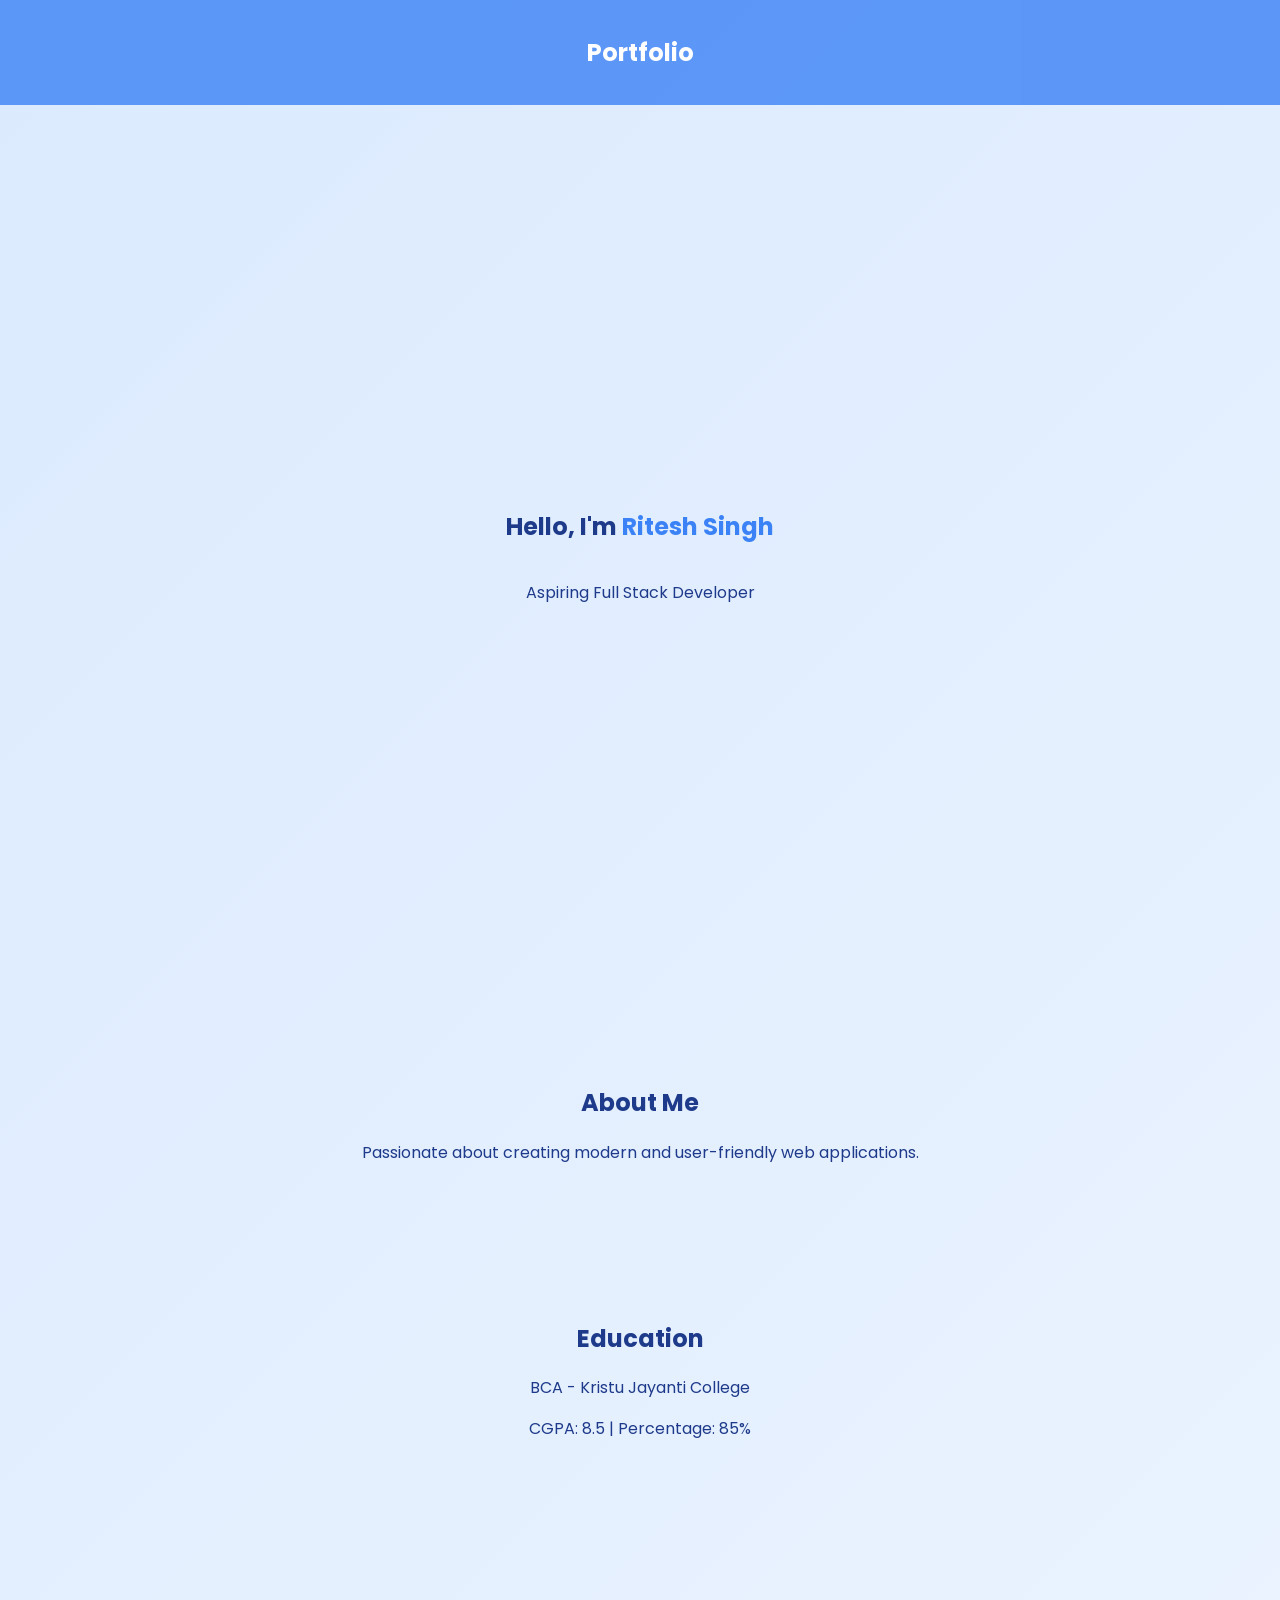
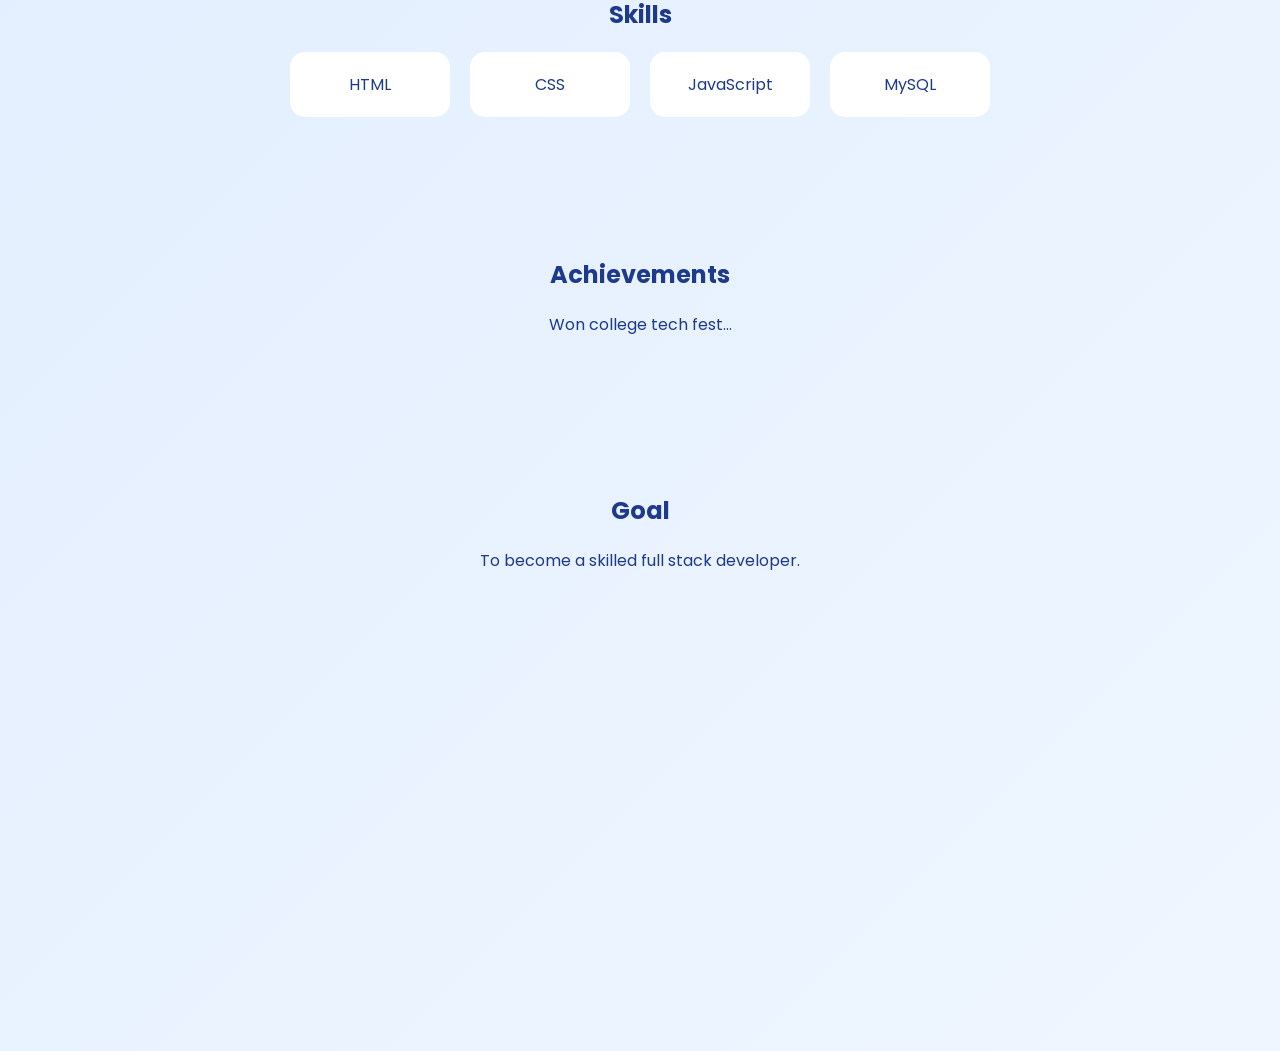
==== index.html @ cb935814 "moved frontend to root" ====
<!DOCTYPE html>
<html lang="en">
<head>
<meta charset="UTF-8">
<meta name="viewport" content="width=device-width, initial-scale=1.0">
<title>Portfolio</title>

<link rel="stylesheet" href="style.css">

<!-- Google Font -->
<link href="https://fonts.googleapis.com/css2?family=Poppins:wght@300;500;700&display=swap" rel="stylesheet">

<!-- AOS Animation -->
<link href="https://unpkg.com/aos@2.3.4/dist/aos.css" rel="stylesheet">
</head>

<body>

<nav class="navbar">
    <h2>Portfolio</h2>
</nav>

<section class="hero">
    <h1 class="typing">Hello, I'm <span>Ritesh Singh</span></h1>
    <p>Aspiring Full Stack Developer</p>
</section>

<section class="section" data-aos="fade-up">
    <h2>About Me</h2>
    <p>Passionate about creating modern and user-friendly web applications.</p>
</section>

<section class="section" data-aos="fade-right">
    <h2>Education</h2>
    <p>BCA - Kristu Jayanti College</p>
    <p>CGPA: 8.5 | Percentage: 85%</p>
</section>

<section class="section" data-aos="zoom-in">
    <h2>Skills</h2>
    <div class="cards">
        <div class="card">HTML</div>
        <div class="card">CSS</div>
        <div class="card">JavaScript</div>
        <div class="card">MySQL</div>
    </div>
</section>

<section class="section" data-aos="fade-left">
    <h2>Achievements</h2>
    <p>Won college tech fest...</p>
</section>

<section class="section" data-aos="fade-up">
    <h2>Goal</h2>
    <p>To become a skilled full stack developer.</p>
</section>

<section class="section contact" data-aos="flip-up">
    <h2>Contact Me</h2>
    <form id="contactForm">
        <input type="text" id="name" placeholder="Name" required>
        <input type="email" id="email" placeholder="Email" required>
        <textarea id="message" placeholder="Message"></textarea>
        <button type="submit">Send Message</button>
    </form>
</section>

<script src="script.js"></script>
<script src="https://unpkg.com/aos@2.3.4/dist/aos.js"></script>
<script>AOS.init();</script>

</body>
</html>
---- style.css ----
body {
    margin: 0;
    font-family: 'Poppins', sans-serif;
    background: linear-gradient(135deg, #dbeafe, #eff6ff);
    color: #1e3a8a;
}

/* Navbar */
.navbar {
    background: rgba(59,130,246,0.8);
    color: white;
    padding: 15px;
    text-align: center;
    position: sticky;
    top: 0;
}

/* Hero */
.hero {
    height: 100vh;
    display: flex;
    flex-direction: column;
    justify-content: center;
    align-items: center;
}

/* Typing effect */
.typing span {
    color: #3b82f6;
}

/* Sections */
.section {
    padding: 60px;
    text-align: center;
}

/* Cards */
.cards {
    display: flex;
    justify-content: center;
    gap: 20px;
    flex-wrap: wrap;
}

.card {
    background: white;
    padding: 20px;
    border-radius: 15px;
    width: 120px;
    transition: 0.3s;
}

.card:hover {
    transform: translateY(-10px) scale(1.05);
    box-shadow: 0 10px 25px rgba(0,0,0,0.2);
}

/* Contact */
input, textarea {
    width: 80%;
    padding: 12px;
    margin: 10px;
    border-radius: 8px;
    border: none;
}

button {
    background: #3b82f6;
    color: white;
    padding: 12px 25px;
    border: none;
    border-radius: 8px;
    cursor: pointer;
}

button:hover {
    background: #2563eb;
}
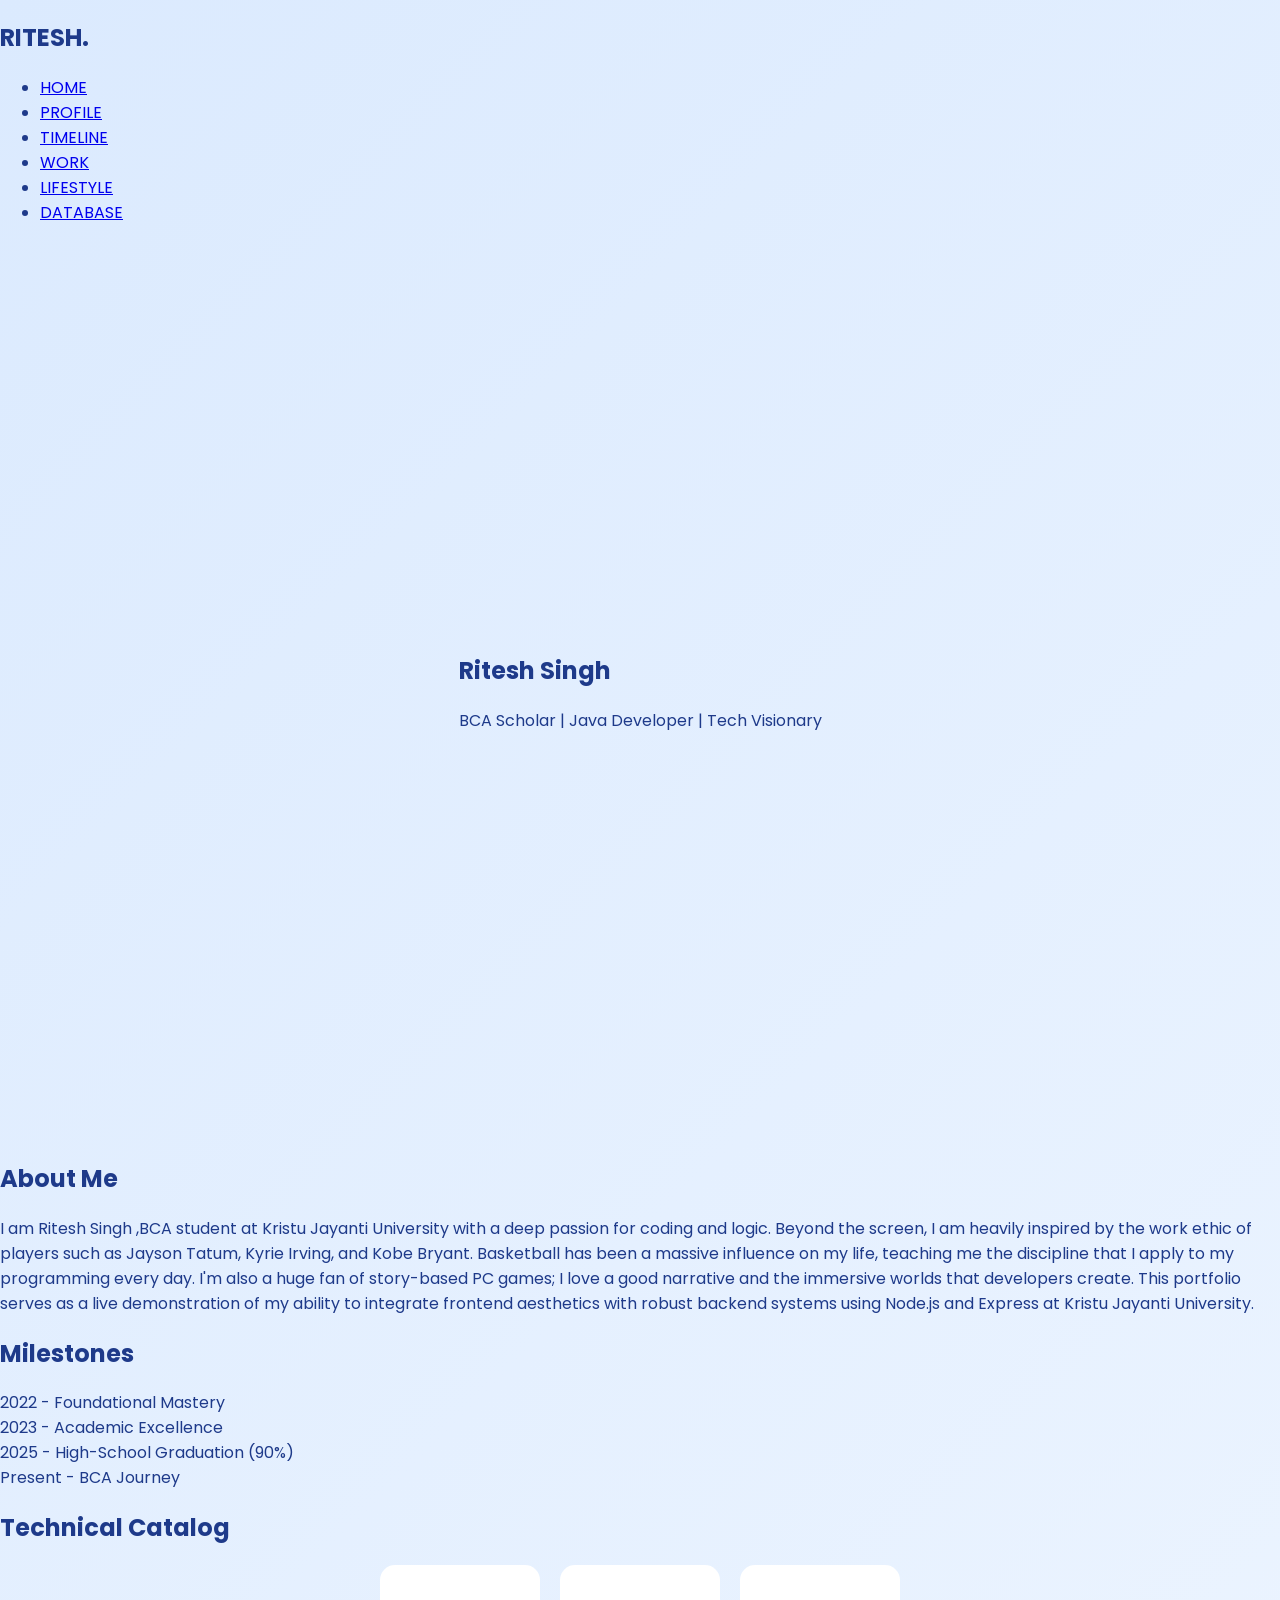
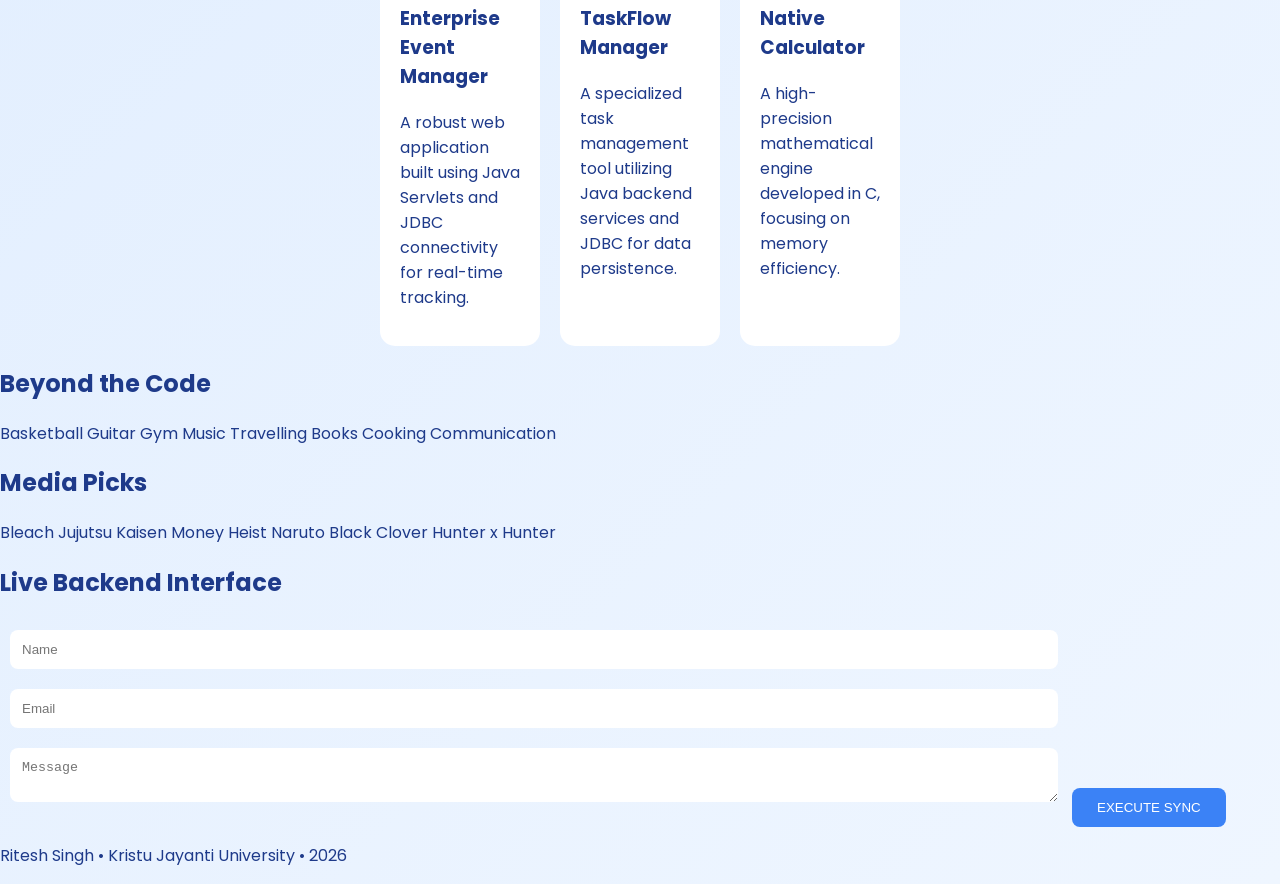
==== commit 6cb382cb: "restored portfolio" ====
--- a/index.html
+++ b/index.html
@@ -2,73 +2,131 @@
 <html lang="en">
 <head>
 <meta charset="UTF-8">
-<meta name="viewport" content="width=device-width, initial-scale=1.0">
-<title>Portfolio</title>
+<title>Ritesh Singh</title>
 
 <link rel="stylesheet" href="style.css">
 
-<!-- Google Font -->
-<link href="https://fonts.googleapis.com/css2?family=Poppins:wght@300;500;700&display=swap" rel="stylesheet">
+<link href="https://fonts.googleapis.com/css2?family=Poppins:wght@300;400;600&display=swap" rel="stylesheet">
 
-<!-- AOS Animation -->
-<link href="https://unpkg.com/aos@2.3.4/dist/aos.css" rel="stylesheet">
 </head>
 
 <body>
 
-<nav class="navbar">
-    <h2>Portfolio</h2>
+<!-- NAVBAR -->
+<nav>
+<h2>RITESH<span>.</span></h2>
+<ul>
+<li><a href="#home">HOME</a></li>
+<li><a href="#about">PROFILE</a></li>
+<li><a href="#milestones">TIMELINE</a></li>
+<li><a href="#projects">WORK</a></li>
+<li><a href="#lifestyle">LIFESTYLE</a></li>
+<li><a href="#contact">DATABASE</a></li>
+</ul>
 </nav>
 
-<section class="hero">
-    <h1 class="typing">Hello, I'm <span>Ritesh Singh</span></h1>
-    <p>Aspiring Full Stack Developer</p>
-</section>
-
-<section class="section" data-aos="fade-up">
-    <h2>About Me</h2>
-    <p>Passionate about creating modern and user-friendly web applications.</p>
-</section>
-
-<section class="section" data-aos="fade-right">
-    <h2>Education</h2>
-    <p>BCA - Kristu Jayanti College</p>
-    <p>CGPA: 8.5 | Percentage: 85%</p>
-</section>
-
-<section class="section" data-aos="zoom-in">
-    <h2>Skills</h2>
-    <div class="cards">
-        <div class="card">HTML</div>
-        <div class="card">CSS</div>
-        <div class="card">JavaScript</div>
-        <div class="card">MySQL</div>
+<!-- HERO -->
+<section id="home" class="hero">
+    <div class="hero-content">
+        <h1>Ritesh Singh</h1>
+        <p>BCA Scholar | Java Developer | Tech Visionary</p>
     </div>
 </section>
 
-<section class="section" data-aos="fade-left">
-    <h2>Achievements</h2>
-    <p>Won college tech fest...</p>
+<!-- ABOUT -->
+<section id="about">
+<h2>About Me</h2>
+<p>
+I am Ritesh Singh ,BCA student at Kristu Jayanti University with a deep passion for coding and logic.
+Beyond the screen, I am heavily inspired by the work ethic of players such as Jayson Tatum, Kyrie Irving, and Kobe Bryant.
+Basketball has been a massive influence on my life, teaching me the discipline that I apply to my programming every day.
+I'm also a huge fan of story-based PC games; I love a good narrative and the immersive worlds that developers create.
+
+This portfolio serves as a live demonstration of my ability to integrate frontend aesthetics with robust backend systems using Node.js and Express at Kristu Jayanti University.
+</p>
 </section>
 
-<section class="section" data-aos="fade-up">
-    <h2>Goal</h2>
-    <p>To become a skilled full stack developer.</p>
+<!-- MILESTONES -->
+<section id="milestones">
+<h2>Milestones</h2>
+
+<div class="timeline-item">2022 - Foundational Mastery</div>
+<div class="timeline-item">2023 - Academic Excellence</div>
+<div class="timeline-item">2025 - High-School Graduation (90%)</div>
+<div class="timeline-item">Present - BCA Journey</div>
+
 </section>
 
-<section class="section contact" data-aos="flip-up">
-    <h2>Contact Me</h2>
-    <form id="contactForm">
-        <input type="text" id="name" placeholder="Name" required>
-        <input type="email" id="email" placeholder="Email" required>
-        <textarea id="message" placeholder="Message"></textarea>
-        <button type="submit">Send Message</button>
-    </form>
+<!-- TECHNICAL CATALOG -->
+<section id="projects">
+<h2>Technical Catalog</h2>
+
+<div class="cards">
+
+<div class="card">
+<h3>Enterprise Event Manager</h3>
+<p>A robust web application built using Java Servlets and JDBC connectivity for real-time tracking.</p>
+</div>
+
+<div class="card">
+<h3>TaskFlow Manager</h3>
+<p>A specialized task management tool utilizing Java backend services and JDBC for data persistence.</p>
+</div>
+
+<div class="card">
+<h3>Native Calculator</h3>
+<p>A high-precision mathematical engine developed in C, focusing on memory efficiency.</p>
+</div>
+
+</div>
+
 </section>
 
-<script src="script.js"></script>
-<script src="https://unpkg.com/aos@2.3.4/dist/aos.js"></script>
-<script>AOS.init();</script>
+<!-- LIFESTYLE -->
+<section id="lifestyle">
+<h2>Beyond the Code</h2>
+
+<div>
+<span class="chip">Basketball</span>
+<span class="chip">Guitar</span>
+<span class="chip">Gym</span>
+<span class="chip">Music</span>
+<span class="chip">Travelling</span>
+<span class="chip">Books</span>
+<span class="chip">Cooking</span>
+<span class="chip">Communication</span>
+</div>
+
+<h2>Media Picks</h2>
+
+<div>
+<span class="chip">Bleach</span>
+<span class="chip">Jujutsu Kaisen</span>
+<span class="chip">Money Heist</span>
+<span class="chip">Naruto</span>
+<span class="chip">Black Clover</span>
+<span class="chip">Hunter x Hunter</span>
+</div>
+
+</section>
+
+<!-- CONTACT -->
+<section id="contact" class="contact-section">
+<h2>Live Backend Interface</h2>
+
+<form class="contact-form">
+<input type="text" placeholder="Name" required>
+<input type="email" placeholder="Email" required>
+<textarea placeholder="Message" required></textarea>
+
+<button type="submit">EXECUTE SYNC</button>
+</form>
+
+<p class="footer-text">
+Ritesh Singh • Kristu Jayanti University • 2026
+</p>
+
+</section>
 
 </body>
 </html>
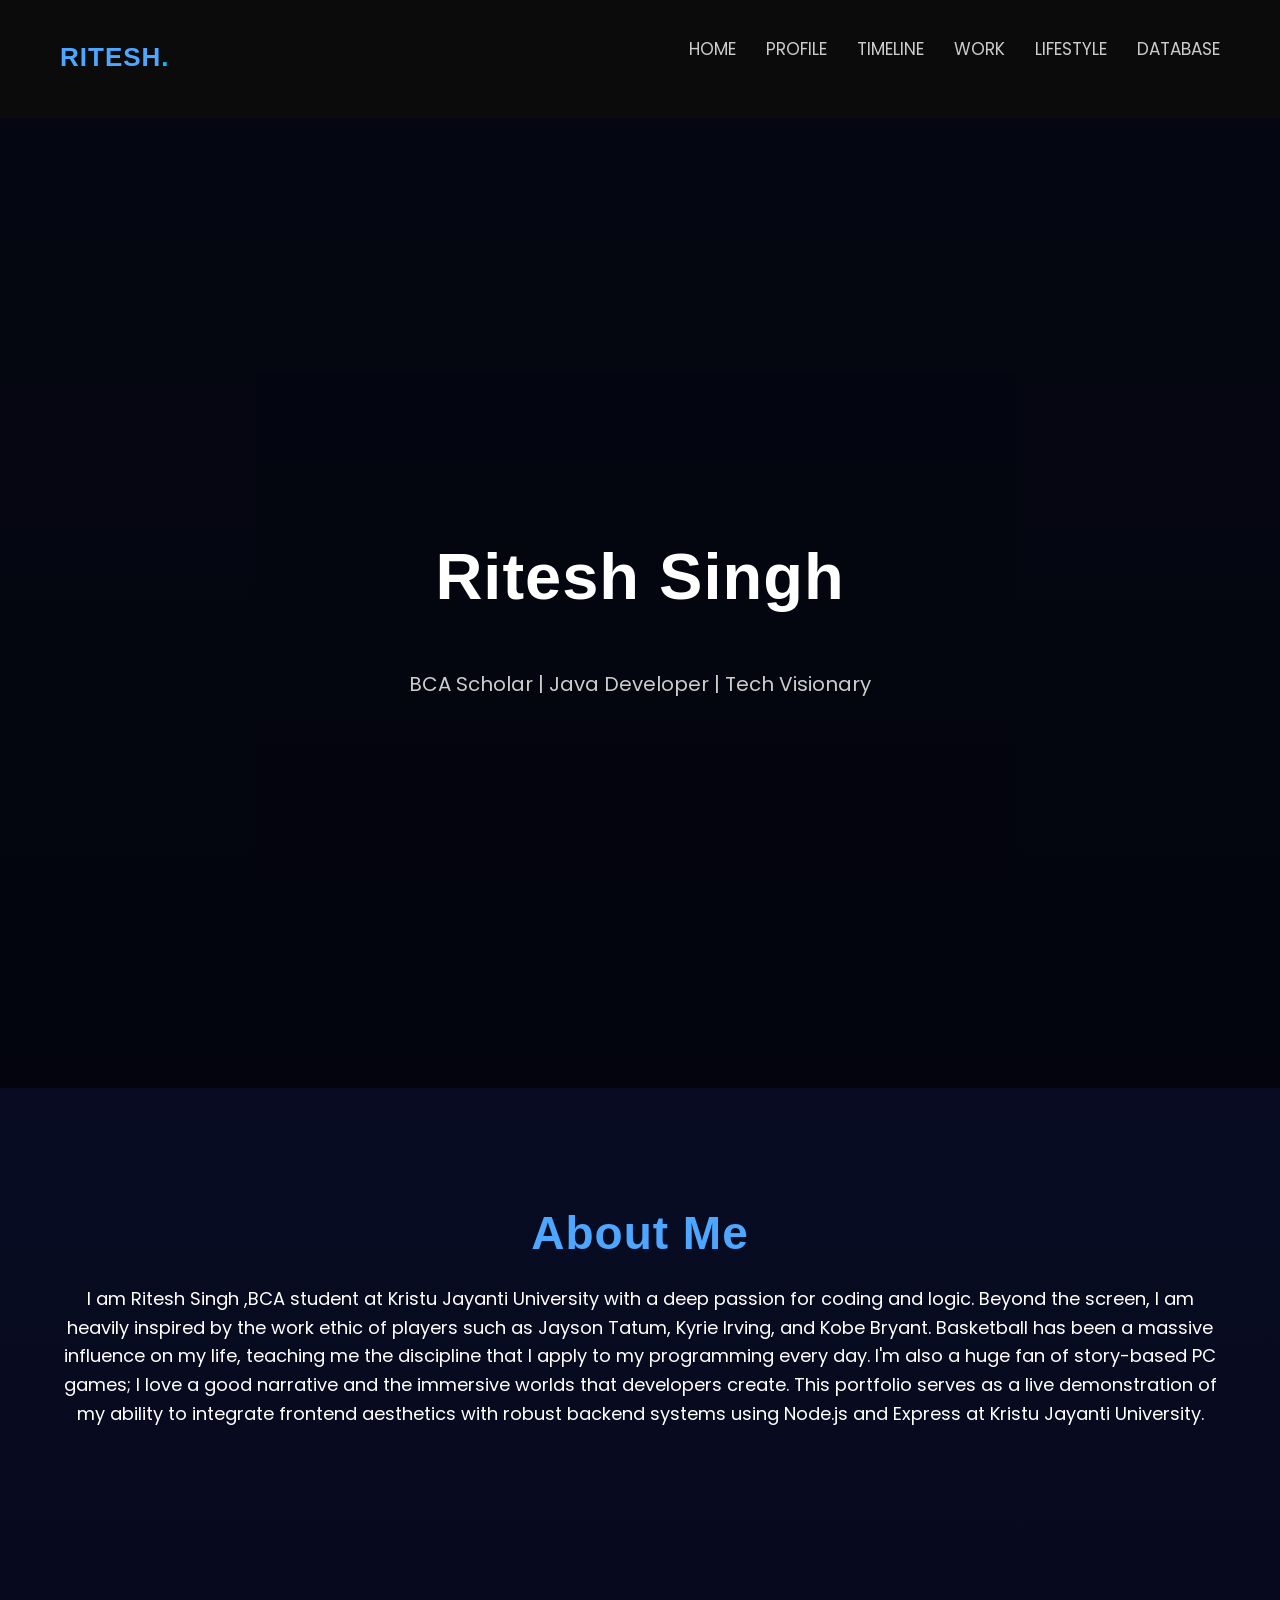
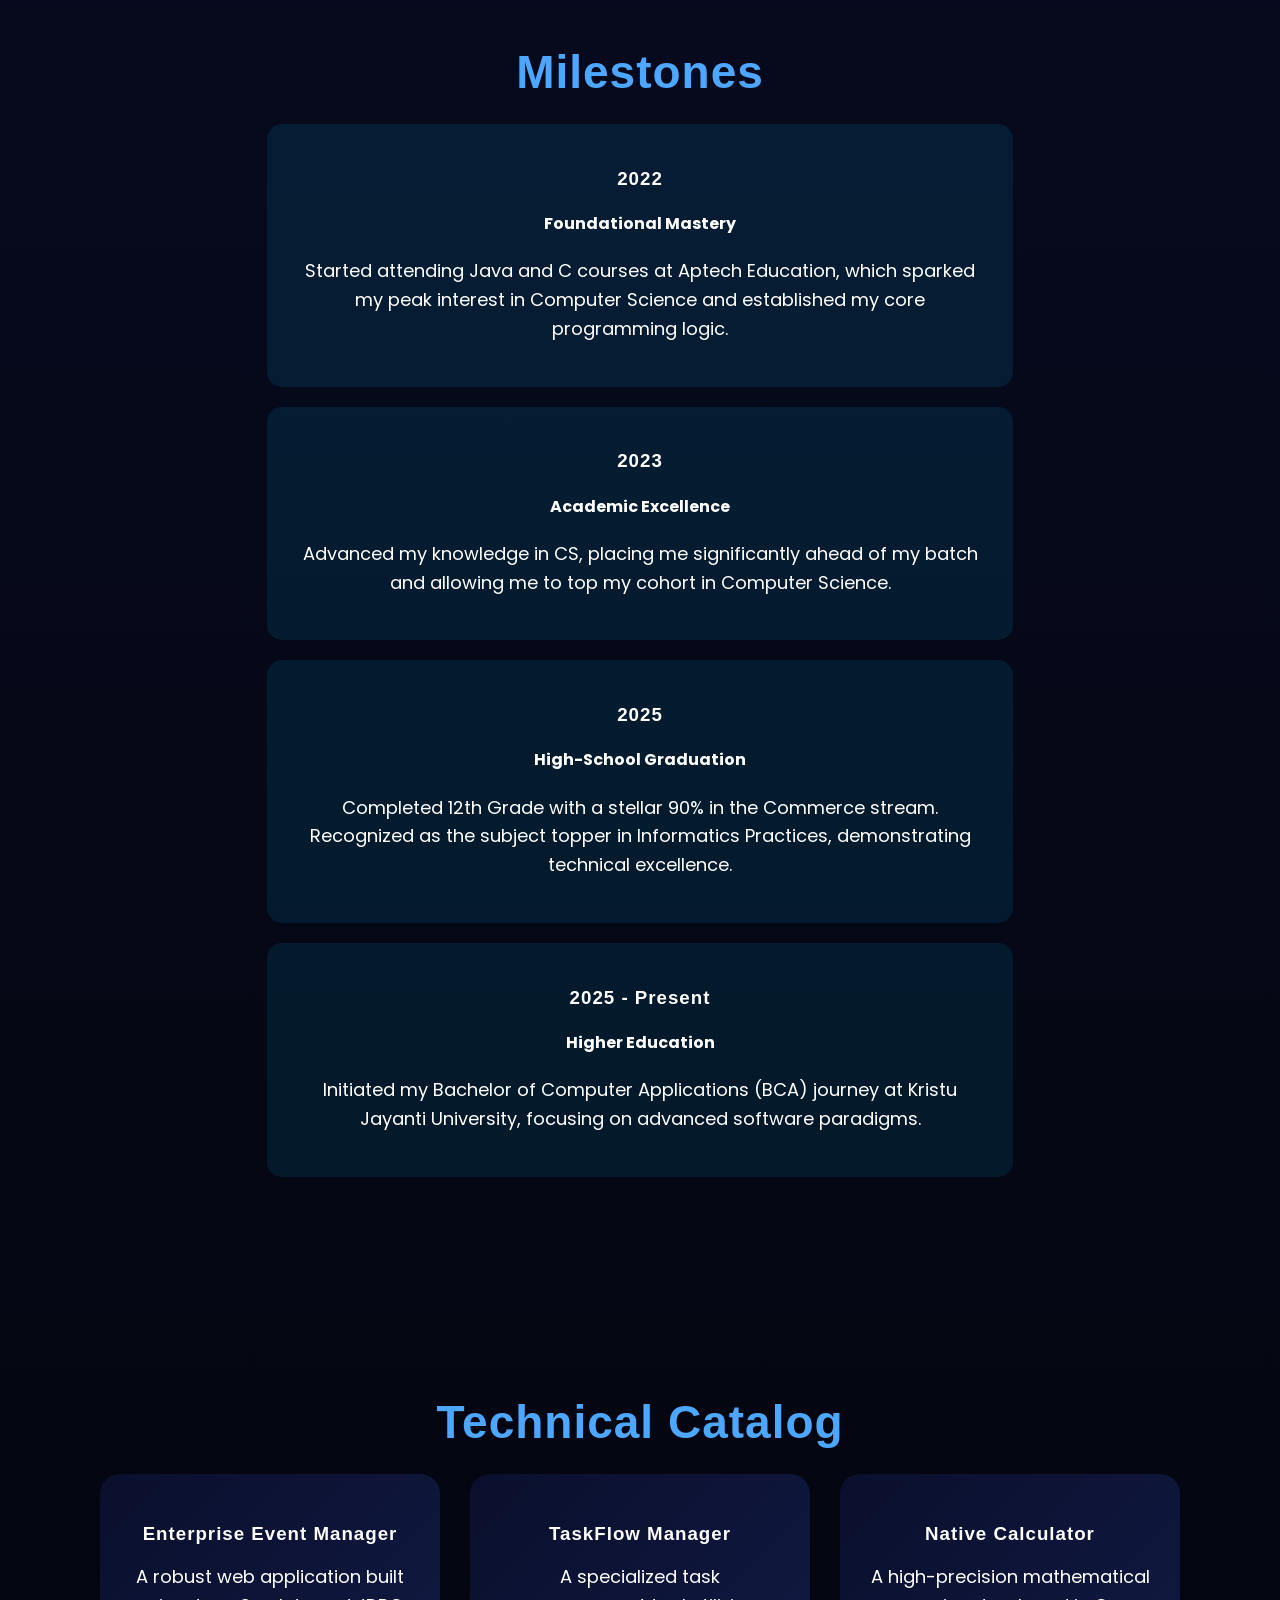
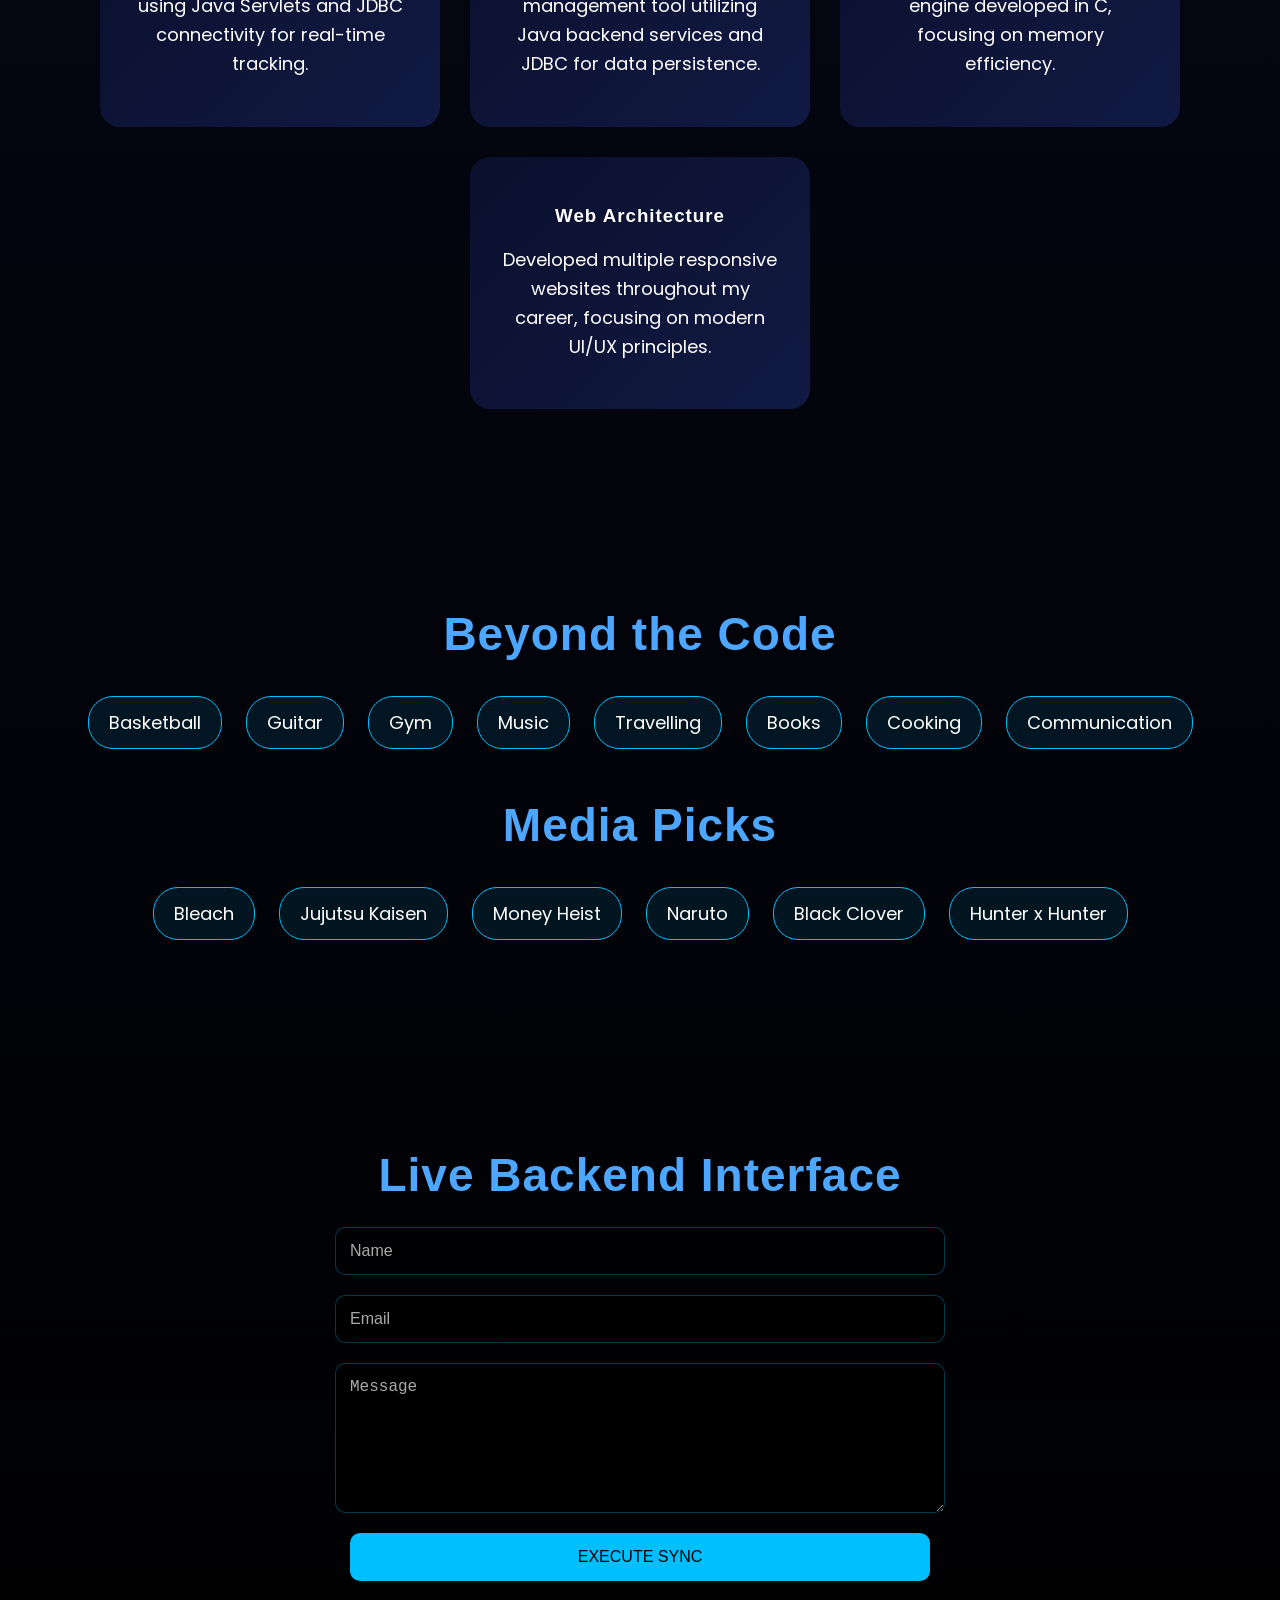
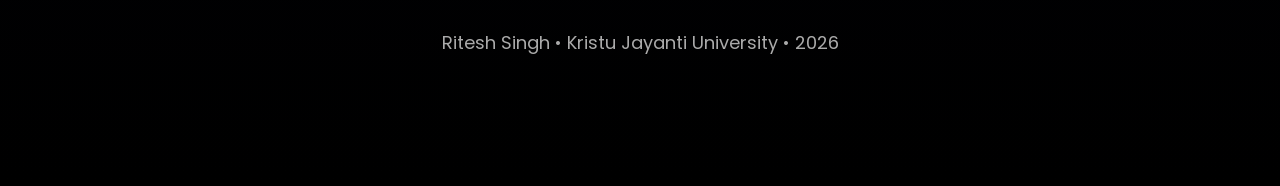
==== commit dbc9b200: "final portfolio design fixed" ====
--- a/index.html
+++ b/index.html
@@ -50,11 +50,29 @@
 <section id="milestones">
 <h2>Milestones</h2>
 
-<div class="timeline-item">2022 - Foundational Mastery</div>
-<div class="timeline-item">2023 - Academic Excellence</div>
-<div class="timeline-item">2025 - High-School Graduation (90%)</div>
-<div class="timeline-item">Present - BCA Journey</div>
+<div class="timeline-item">
+    <h3>2022</h3>
+    <h4>Foundational Mastery</h4>
+    <p>Started attending Java and C courses at Aptech Education, which sparked my peak interest in Computer Science and established my core programming logic.</p>
+</div>
 
+<div class="timeline-item">
+    <h3>2023</h3>
+    <h4>Academic Excellence</h4>
+    <p>Advanced my knowledge in CS, placing me significantly ahead of my batch and allowing me to top my cohort in Computer Science.</p>
+</div>
+
+<div class="timeline-item">
+    <h3>2025</h3>
+    <h4>High-School Graduation</h4>
+    <p>Completed 12th Grade with a stellar 90% in the Commerce stream. Recognized as the subject topper in Informatics Practices, demonstrating technical excellence.</p>
+</div>
+
+<div class="timeline-item">
+    <h3>2025 - Present</h3>
+    <h4>Higher Education</h4>
+    <p>Initiated my Bachelor of Computer Applications (BCA) journey at Kristu Jayanti University, focusing on advanced software paradigms.</p>
+</div>
 </section>
 
 <!-- TECHNICAL CATALOG -->
@@ -62,20 +80,24 @@
 <h2>Technical Catalog</h2>
 
 <div class="cards">
-
 <div class="card">
-<h3>Enterprise Event Manager</h3>
-<p>A robust web application built using Java Servlets and JDBC connectivity for real-time tracking.</p>
+    <h3>Enterprise Event Manager</h3>
+    <p>A robust web application built using Java Servlets and JDBC connectivity for real-time tracking.</p>
 </div>
 
 <div class="card">
-<h3>TaskFlow Manager</h3>
-<p>A specialized task management tool utilizing Java backend services and JDBC for data persistence.</p>
+    <h3>TaskFlow Manager</h3>
+    <p>A specialized task management tool utilizing Java backend services and JDBC for data persistence.</p>
 </div>
 
 <div class="card">
-<h3>Native Calculator</h3>
-<p>A high-precision mathematical engine developed in C, focusing on memory efficiency.</p>
+    <h3>Native Calculator</h3>
+    <p>A high-precision mathematical engine developed in C, focusing on memory efficiency.</p>
+</div>
+
+<div class="card">
+    <h3>Web Architecture</h3>
+    <p>Developed multiple responsive websites throughout my career, focusing on modern UI/UX principles.</p>
 </div>
 
 </div>
@@ -114,10 +136,11 @@
 <section id="contact" class="contact-section">
 <h2>Live Backend Interface</h2>
 
-<form class="contact-form">
-<input type="text" placeholder="Name" required>
-<input type="email" placeholder="Email" required>
-<textarea placeholder="Message" required></textarea>
+<form id="contactForm" class="contact-form">
+
+<input type="text" id="name" placeholder="Name" required>
+<input type="email" id="email" placeholder="Email" required>
+<textarea id="message" placeholder="Message" required></textarea>
 
 <button type="submit">EXECUTE SYNC</button>
 </form>
@@ -127,6 +150,6 @@
 </p>
 
 </section>
-
+<script src="script.js"></script>
 </body>
 </html>
--- a/style.css
+++ b/style.css
@@ -1,79 +1,283 @@
+/* ===== GLOBAL ===== */
 body {
     margin: 0;
     font-family: 'Poppins', sans-serif;
-    background: linear-gradient(135deg, #dbeafe, #eff6ff);
-    color: #1e3a8a;
-}
-
-/* Navbar */
-.navbar {
-    background: rgba(59,130,246,0.8);
+    background: linear-gradient(180deg, #0a0f2c, #000);
     color: white;
-    padding: 15px;
-    text-align: center;
+}
+
+/* HEADINGS */
+h1, h2, h3, nav h2 {
+    font-family: 'Orbitron', sans-serif;
+    letter-spacing: 1px;
+}
+
+h2 {
+    font-size: 46px;
+    color: #4da6ff;
+    margin-bottom: 25px;
+}
+
+/* ===== NAVBAR ===== */
+nav {
+    display: flex;
+    justify-content: space-between;
+    padding: 20px 60px;
+    background: #0b0b0b;
     position: sticky;
     top: 0;
-}
-
-/* Hero */
+    z-index: 100;
+}
+
+nav h2 {
+    font-size: 26px;
+}
+
+nav h2 span {
+    color: #00bfff;
+}
+
+nav ul {
+    display: flex;
+    gap: 30px;
+    list-style: none;
+}
+
+nav a {
+    color: #ccc;
+    text-decoration: none;
+    font-size: 17px;
+    position: relative;
+    transition: 0.3s;
+}
+
+nav a::after {
+    content: "";
+    position: absolute;
+    width: 0%;
+    height: 2px;
+    bottom: -5px;
+    left: 0;
+    background: #00bfff;
+    transition: 0.3s;
+}
+
+nav a:hover::after {
+    width: 100%;
+}
+
+nav a:hover {
+    color: #00bfff;
+}
+
+/* ===== HERO ===== */
 .hero {
-    height: 100vh;
-    display: flex;
-    flex-direction: column;
+    position: relative;
+    height: 90vh;
+    display: flex;
     justify-content: center;
     align-items: center;
-}
-
-/* Typing effect */
-.typing span {
-    color: #3b82f6;
-}
-
-/* Sections */
-.section {
-    padding: 60px;
     text-align: center;
-}
-
-/* Cards */
+    overflow: hidden;
+}
+
+/* BACKGROUND IMAGE LAYER */
+.hero::before {
+    content: "";
+    position: absolute;
+    inset: 0;
+    background: url('https://images.unsplash.com/photo-1506744038136-46273834b3fb') center/cover no-repeat;
+    z-index: 0;
+    animation: zoomBg 20s infinite alternate;
+}
+
+/* DARK OVERLAY */
+.hero::after {
+    content: "";
+    position: absolute;
+    inset: 0;
+    background: rgba(0,0,0,0.6);
+    z-index: 1;
+}
+
+/* TEXT ABOVE EVERYTHING */
+.hero-content {
+    position: relative;
+    z-index: 2;
+}
+
+/* TEXT STYLE */
+.hero h1 {
+    font-size: 65px;
+    color: white;
+    animation: slideDown 1s ease;
+}
+
+.hero p {
+    font-size: 20px;
+    color: #ccc;
+    animation: fadeIn 2s ease;
+}
+
+/* ===== SECTION ===== */
+section {
+    padding: 80px 60px;
+    text-align: center;
+
+    opacity: 0;
+    transform: translateY(40px);
+    animation: fadeUp 1s ease forwards;
+}
+
+section:nth-child(2) { animation-delay: 0.2s; }
+section:nth-child(3) { animation-delay: 0.4s; }
+section:nth-child(4) { animation-delay: 0.6s; }
+section:nth-child(5) { animation-delay: 0.8s; }
+
+p {
+    font-size: 18px;
+    line-height: 1.6;
+}
+
+/* ===== TIMELINE ===== */
+.timeline-item {
+    background: rgba(0, 191, 255, 0.1);
+    margin: 20px auto;
+    padding: 25px;
+    border-radius: 15px;
+    width: 60%;
+    transition: 0.4s;
+}
+
+.timeline-item:hover {
+    transform: translateX(10px);
+    box-shadow: 0 0 20px rgba(0,191,255,0.4);
+}
+
+.timeline-item:nth-child(2) { animation-delay: 0.2s; }
+.timeline-item:nth-child(3) { animation-delay: 0.4s; }
+.timeline-item:nth-child(4) { animation-delay: 0.6s; }
+
+/* ===== CARDS (Technical Catalog) ===== */
 .cards {
     display: flex;
     justify-content: center;
+    gap: 30px;
+    flex-wrap: wrap;
+}
+
+.card {
+    background: linear-gradient(135deg, #0a0f2c, #111a44);
+    padding: 30px;
+    border-radius: 20px;
+    width: 280px;
+    transition: 0.4s;
+}
+
+.card:hover {
+    transform: translateY(-10px) scale(1.03);
+    box-shadow: 0 0 30px rgba(0, 191, 255, 0.5);
+}
+
+/* ===== CHIPS (Lifestyle & Media Picks) ===== */
+.chip {
+    display: inline-block;
+    padding: 12px 20px;
+    margin: 10px;
+    border-radius: 25px;
+    background: rgba(0, 191, 255, 0.1);
+    border: 1px solid #00bfff;
+    font-size: 18px;
+    transition: 0.3s;
+    cursor: pointer;
+}
+
+.chip:hover {
+    background: #00bfff;
+    color: black;
+    transform: scale(1.1);
+}
+
+/* ===== FORM ===== */
+form {
+    display: flex;
+    flex-direction: column;
+    align-items: center;
     gap: 20px;
-    flex-wrap: wrap;
-}
-
-.card {
-    background: white;
-    padding: 20px;
-    border-radius: 15px;
-    width: 120px;
-    transition: 0.3s;
-}
-
-.card:hover {
-    transform: translateY(-10px) scale(1.05);
-    box-shadow: 0 10px 25px rgba(0,0,0,0.2);
-}
-
-/* Contact */
+}
+
 input, textarea {
-    width: 80%;
-    padding: 12px;
-    margin: 10px;
-    border-radius: 8px;
+    width: 50%;
+    padding: 14px;
+    border-radius: 10px;
     border: none;
-}
-
+    font-size: 16px;
+
+    /* ADD THIS */
+    background: rgba(0, 0, 0, 0.6);
+    color: white;
+    border: 1px solid rgba(0, 191, 255, 0.3);
+}
+
+textarea {
+    height: 120px;
+}
+
+/* FIXED BUTTON (FULL WIDTH & CENTERED) */
 button {
-    background: #3b82f6;
-    color: white;
-    padding: 12px 25px;
+    width: 50%;
+    padding: 15px;
     border: none;
-    border-radius: 8px;
+    border-radius: 10px;
+    background: #00bfff;
+    color: black;
+    font-size: 16px;
     cursor: pointer;
+    transition: 0.3s;
 }
 
 button:hover {
-    background: #2563eb;
+    transform: scale(1.05);
+    box-shadow: 0 0 15px #00bfff;
+}
+
+/* ===== FOOTER ===== */
+footer, .footer-text {
+    text-align: center;
+    padding: 30px;
+    color: #aaa;
+}
+
+/* ===== ANIMATIONS ===== */
+@keyframes zoomBg {
+    0% { transform: scale(1); }
+    100% { transform: scale(1.1); }
+}
+
+@keyframes slideDown {
+    from { opacity: 0; transform: translateY(-40px); }
+    to { opacity: 1; transform: translateY(0); }
+}
+
+@keyframes fadeIn {
+    from { opacity: 0; }
+    to { opacity: 1; }
+}
+
+@keyframes fadeUp {
+    to {
+        opacity: 1;
+        transform: translateY(0);
+    }
+}
+
+@keyframes slideRight {
+    to {
+        opacity: 1;
+        transform: translateX(0);
+    }
+}
+input::placeholder,
+textarea::placeholder {
+    color: #aaa;
 }
